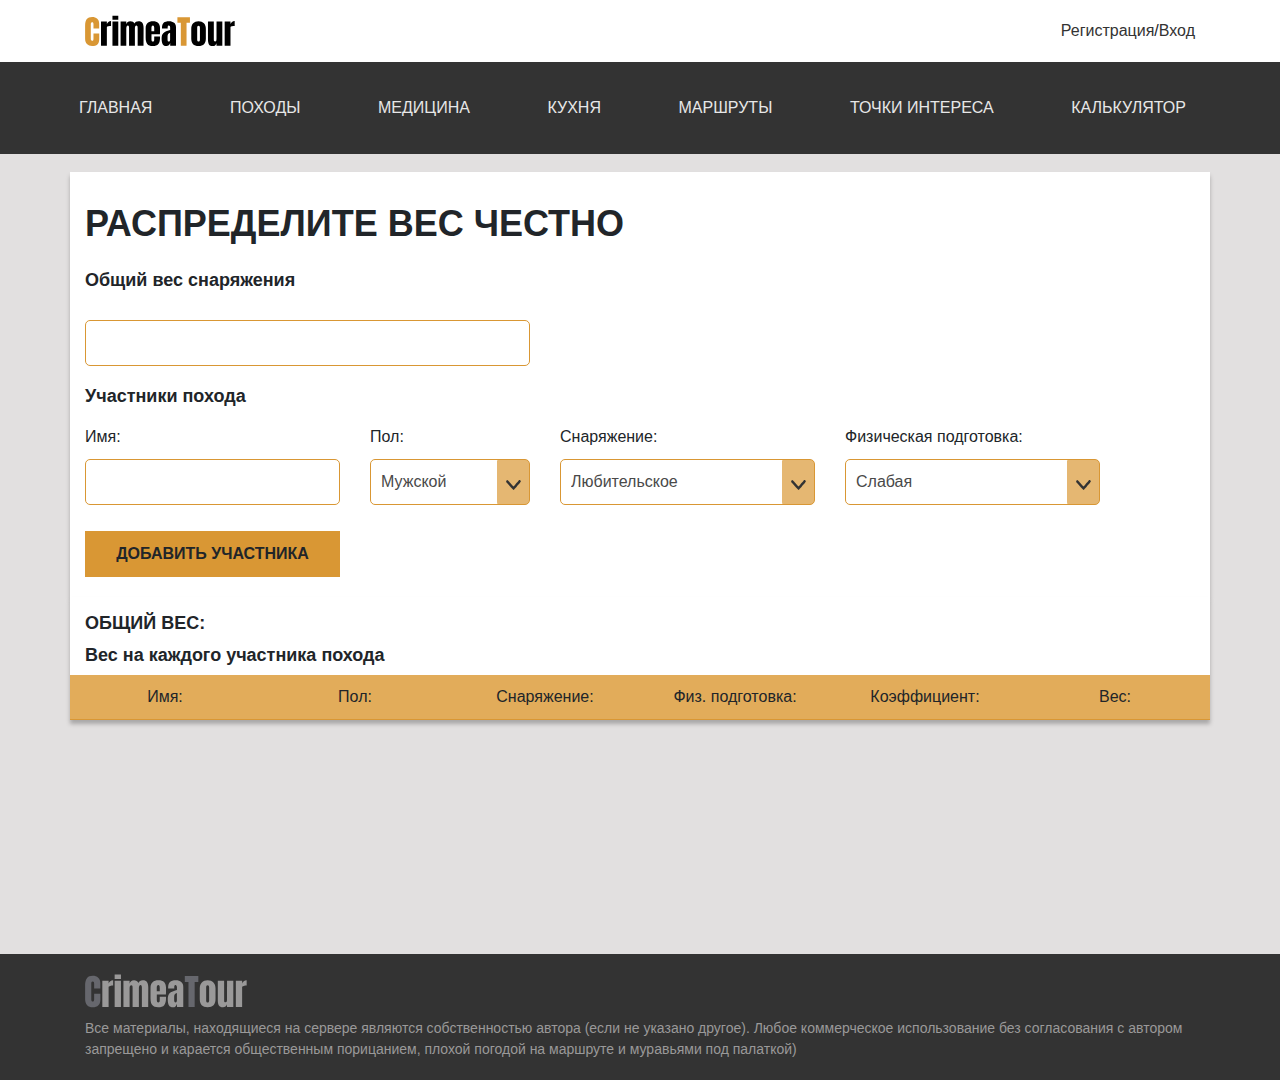
==== index.html @ c19bce81 "Update index.html" ====
<!DOCTYPE html>
<html lang="en">
<head>
    <meta charset="UTF-8">
    <meta name="viewport" content="width=device-width, initial-scale=1.0">
    <title>Document</title>
    <link href="style/bootstrap.min.css" rel="stylesheet"></link>
    <link href="style/style.css" rel="stylesheet"></link>
    
</head>
<body>
    <header>
        <div class="header">
            <div class="container">
                <div class="row header-block">
                    <div class="col-6">
                        <svg width="150" height="32">
                            <use xlink:href="img/icons.svg#logo"></use>
                        </svg>
                    </div>
                    <div class="col-6 header-link">
                        <div class="register-link">
                        <a class="register-links" href="#">Регистрация</a>
                        <span>/</span>
                        <a class="register-links" href="#">Вход</a>
                        </div>
                    </div> 
                </div>
            </div>
        </div>
        <div class="menu-bg">
                <nav class="container navbar navbar-expand-lg">
                            <button class="navbar-toggler" type="button" data-toggle="collapse" data-target="#navbarSupportedContent" aria-controls="navbarSupportedContent" aria-expanded="false" aria-label="Toggle navigation">
                            <span class="navbar-toggler-icon">
                                <svg height="20"  width="20">
                                    <use xlink:href="img/icons.svg#hamburger"></use>
                                </svg>
                            </span>
                            </button>
                        <div class="row collapse navbar-collapse" id="navbarSupportedContent"">
                            <ul class="col-md-12 menu-block navbar-nav mr-auto">
                                <li class="nav-item"><a href="#" class="menu-link nav-link">Главная</a></li>
                                <li class="nav-item"><a href="#" class="menu-link nav-link">Походы</a></li>
                                <li class="nav-item"><a href="#" class="menu-link nav-link">Медицина</a></li>
                                <li class="nav-item"><a href="#" class="menu-link nav-link">Кухня</a></li>
                                <li class="nav-item"><a href="#" class="menu-link nav-link">Маршруты</a></li>
                                <li class="nav-item"><a href="#" class="menu-link nav-link">Точки интереса</a></li>
                                <li class="nav-item"><a href="#" class="menu-link nav-link">Калькулятор</a></li>
                            </ul>
                        </div>

                </nav>
            </div>
            
        
    </header>
    <section class="content">
        <div class="container main-content">
            <form id="calc-form">
                <div class="row">
                    <div class="col-md-12">
                        <h1>Распределите вес честно</h1>
                    </div>
                </div>
                
                <div class="row input-title">
                    <div class="col-sm-12 col-lg-4">
                        <h4>Общий вес снаряжения<h4>
                    </div>
                </div>
                <div class="row">
                    <div class="col-sm-12 col-md-7 col-lg-5">
                        <input class="calc-inp" autocomplete="off" id="weight">
                    </div>
                </div>
                <div class="row input-title">
                    <div class="col-12">
                        <h4>Участники похода</h4>
                    </div>
                </div>
                <div class="row calc-unit">
                    <div class="col-sm-6 col-lg-3 input-section">
                        <span class="input-name" >Имя:</span>
                        <input class="calc-inp" id="name-inp" type="text">
                    </div>
                    <div class="col-sm-6 col-lg-2">
                        <span class="input-name">Пол:</span>
                        <div class="input-group mb-3">
                            <select class="calc-inp select" id="sexGroupSelect">
                            <option value="1.6">Мужской</option>
                            <option value="1">Женский</option>
                            </select>
                        </div>
                    </div>
                    <div class="col-sm-6 col-lg-3">
                        <span class="input-name">Снаряжение:</span>
                        <div class="input-group mb-3">
                            <select class="calc-inp select" id="equipGroupSelect">
                            <option value="0.9">Любительское</option>
                            <option value="1">Нормальное</option>
                            <option value="1.1">Профессиональное</option>
                            </select>
                        </div>
                    </div>
                    <div class="col-sm-6 col-lg-3">
                        <span class="input-name">Физическая подготовка:</span>
                        <div class="input-group mb-3">
                            <select class="calc-inp select" id="strainghtGroupSelect">

                            </select>
                        </div>
                    </div>
                </div> 
                <div class="row">
                    <div class="col-sm-6 col-lg-3">
                        <button class="btn" type="submit">Добавить участника</button>
                    </div>
                </div>
            </form>
        </div>
        <div class="container main-content">
            <div class="row">
                <div class="col-12">
                    <h4 class="total-weight">Общий вес: </h4>
                    <p class="total-weight total-weight-number"></p>
                </div>
                <div class="col-12">
                    <h4>Вес на каждого участника похода</h4>
                </div>
            </div>
            <div class="row table-header">
                <div class="col-4 col-lg-2 ">Имя:</div>
                <div class="col-lg-2 sex">Пол:</div>
                <div class="col-lg-2 equipment">Снаряжение:</div>
                <div class="col-lg-2 strength">Физ. подготовка:</div>
                <div class="col-4 col-lg-2 ">Коэффициент:</div>
                <div class="col-4 col-lg-2 weight-title">Вес:</div>
            </div>
            <div class="result">
            </div>
        </div>
    </section>
    <footer>
        <div class="container footer">
            <div class="row">
                <div class="col-2">
                    <svg width="162" height="34">
                        <use xlink:href="img/icons.svg#logo-dark"></use>
                    </svg>
                </div>
            </div>
            <div class="row">
                <div class="col-12 footer-content">
                    <span>
                        Все материалы, находящиеся на сервере являются собственностью автора (если не указано другое). Любое коммерческое использование без согласования с автором запрещено и карается общественным порицанием, плохой погодой на маршруте и муравьями под палаткой)
                    </span>
                </div>
            </div>
        </div>
    </footer>
    <script src="js/jquery.min.js"></script>
    <script src="js/bootstrap.min.js"></script>
    <script src="js/calculator.js"></script>
</body>
</html>
---- style/style.css ----
.register-link .register-links {
  color: #333333;
  text-decoration: none;
}

.register-link .register-links:hover {
  color: #D99734;
  text-decoration: underline;
}

body {
  font-size: 16px;
}

h1 {
  text-transform: uppercase;
  font-weight: bold;
  font-size: 36px;
  margin-top: 15px;
  margin-bottom: 15px;
}

h4 {
  font-size: 18px;
  font-weight: 600;
}

.header {
  padding: 15px 0;
}

.header-link {
  display: -webkit-box;
  display: -ms-flexbox;
  display: flex;
}

.register-link {
  display: -webkit-box;
  display: -ms-flexbox;
  display: flex;
  -webkit-box-align: center;
      -ms-flex-align: center;
          align-items: center;
  margin-left: auto;
}

.menu-bg {
  background-color: #333333;
}

.menu-block {
  margin: 18px 0;
  display: -webkit-box;
  display: -ms-flexbox;
  display: flex;
  -webkit-box-pack: justify;
      -ms-flex-pack: justify;
          justify-content: space-between;
}

.menu-block a {
  color: #E7E7E7;
  text-transform: uppercase;
}

.menu-block a:hover {
  color: #D99734;
  text-decoration: none;
}

.content {
  background-color: #E2E0E0;
  padding: 18px 0;
  min-height: 800px;
  height: 100%;
}

.main-content {
  background-color: #fff;
  -webkit-box-shadow: 0px 4px 4px rgba(0, 0, 0, 0.25);
          box-shadow: 0px 4px 4px rgba(0, 0, 0, 0.25);
  padding-top: 15px;
}

.text-inp {
  min-width: 160px;
}

.calc-inp {
  padding: 10px;
  width: 100%;
  border: 1px solid #D99734;
  border-radius: 5px;
  outline: none;
  color: #494949;
  margin-top: 10px;
  margin-bottom: 10px;
}

.select {
  -webkit-appearance: none;
  -moz-appearance: none;
  -ms-appearance: none;
  background: url(../img/dropdown.png) no-repeat right center;
  padding: 10px;
  width: 100%;
  border: 1px solid #D99734;
  border-radius: 5px;
  outline: none;
  color: #494949;
  margin-top: 10px;
  margin-bottom: 10px;
}

.input-title {
  font-weight: 600;
  font-size: 18px;
  padding: 10px 0;
}

.btn {
  padding: 10px 20px;
  width: 100%;
  border-radius: 0;
  background-color: #D99734;
  text-transform: uppercase;
  font-weight: 600;
  margin-bottom: 20px;
}

.btn:hover {
  background-color: #E2AC5A;
}

.table-header {
  text-align: center;
  border-bottom: 1px solid #D99734;
  background-color: #E2AC5A;
  padding: 10px 0;
}

.person-result {
  padding: 10px 0;
  text-align: center;
  border-bottom: 1px solid #D99734;
}

.total-weight {
  font-weight: bold;
  text-transform: uppercase;
  margin-bottom: 10px;
  display: inline-block;
}

footer {
  padding: 20px 0;
  background-color: #333333;
}

.footer-content {
  color: #9A9999;
  font-size: 14px;
  margin-top: 10px;
}

.delete-btn {
  cursor: pointer;
  display: -webkit-box;
  display: -ms-flexbox;
  display: flex;
}

.column {
  display: -webkit-box;
  display: -ms-flexbox;
  display: flex;
  -webkit-box-align: center;
      -ms-flex-align: center;
          align-items: center;
  -ms-flex-pack: distribute;
      justify-content: space-around;
}

.no-display {
  display: none;
}
/*# sourceMappingURL=style.css.map */
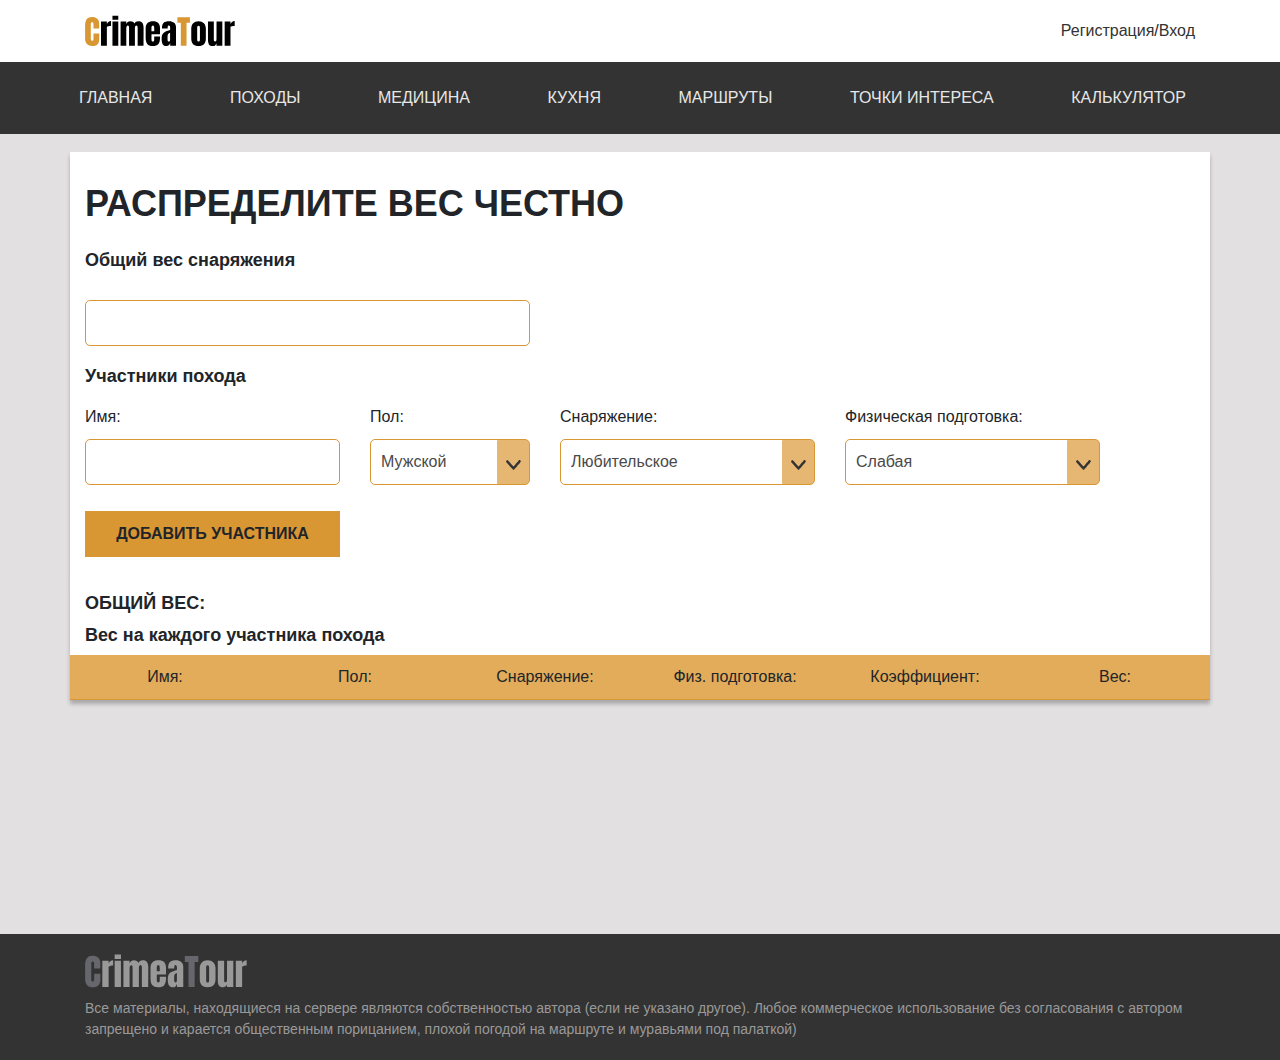
==== commit 36fb2a34: "Update index.html" ====
--- a/index.html
+++ b/index.html
@@ -3,7 +3,7 @@
 <head>
     <meta charset="UTF-8">
     <meta name="viewport" content="width=device-width, initial-scale=1.0">
-    <title>Document</title>
+    <title>Калькулятор</title>
     <link href="style/bootstrap.min.css" rel="stylesheet"></link>
     <link href="style/style.css" rel="stylesheet"></link>
     
--- a/style/style.css
+++ b/style/style.css
@@ -50,7 +50,7 @@
 }
 
 .menu-block {
-  margin: 18px 0;
+  margin: 8px 0;
   display: -webkit-box;
   display: -ms-flexbox;
   display: flex;
@@ -185,4 +185,41 @@
 .no-display {
   display: none;
 }
+
+.nav-item {
+  text-align: center;
+}
+
+.navbar-toggler-icon {
+  fill: #fff;
+}
+
+.navbar-toggler:focus {
+  outline: none;
+}
+
+.navbar {
+  min-height: 72px;
+}
+
+@media (max-width: 991.98px) {
+  .container {
+    width: 100%;
+    margin-right: auto;
+    margin-left: auto;
+    max-width: 991.98px;
+  }
+  .content {
+    padding-top: 0;
+  }
+  .sex {
+    display: none;
+  }
+  .equipment {
+    display: none;
+  }
+  .strength {
+    display: none;
+  }
+}
 /*# sourceMappingURL=style.css.map */
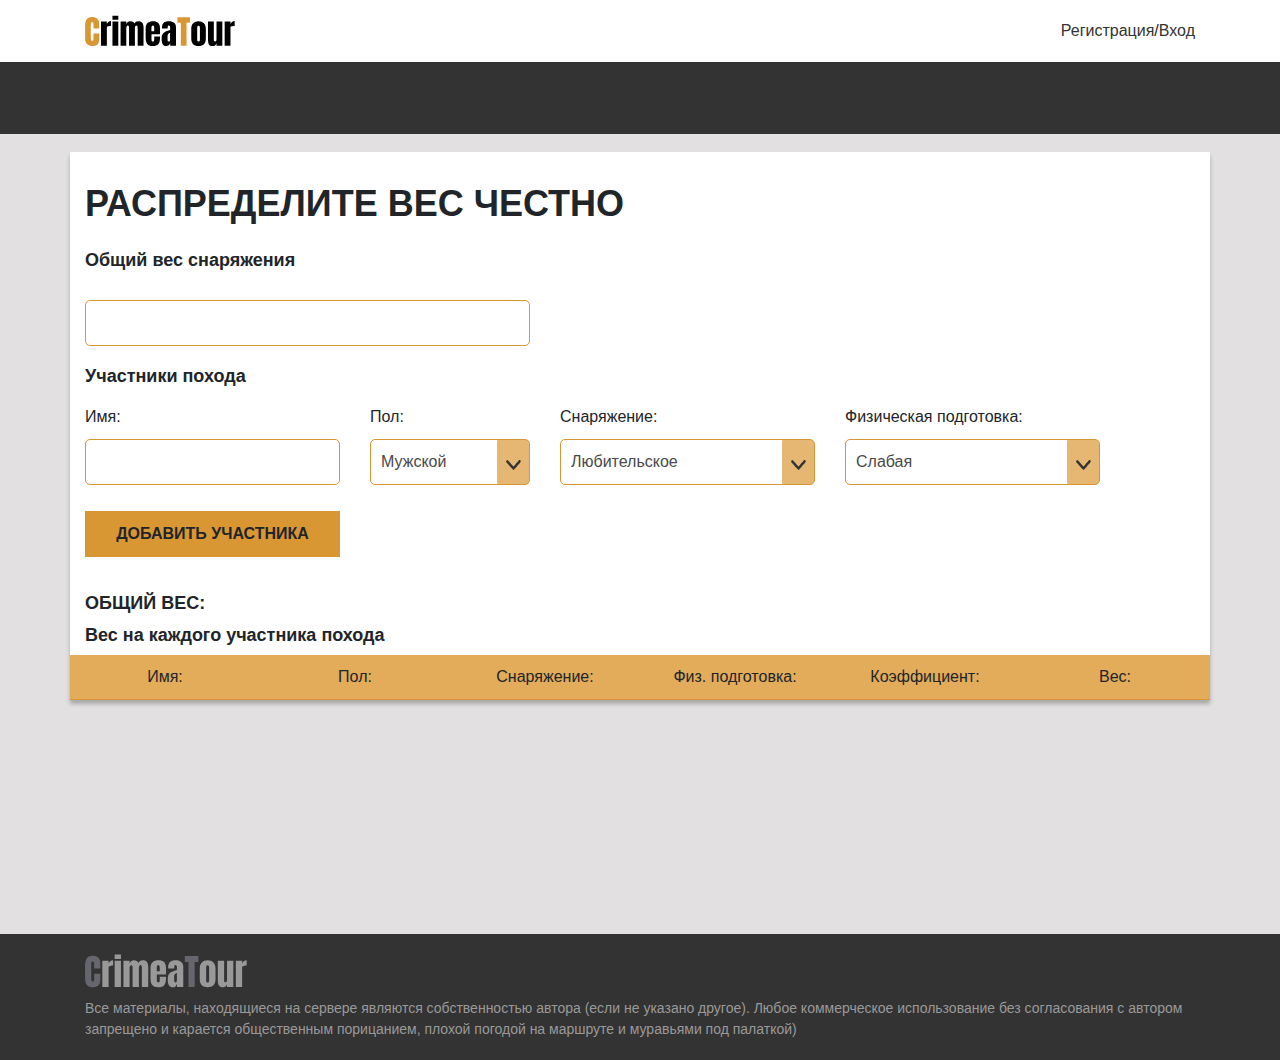
==== commit 3f97e8e0: "Update index.html" ====
--- a/index.html
+++ b/index.html
@@ -32,9 +32,7 @@
                 <nav class="container navbar navbar-expand-lg">
                             <button class="navbar-toggler" type="button" data-toggle="collapse" data-target="#navbarSupportedContent" aria-controls="navbarSupportedContent" aria-expanded="false" aria-label="Toggle navigation">
                             <span class="navbar-toggler-icon">
-                                <svg height="20"  width="20">
-                                    <use xlink:href="img/icons.svg#hamburger"></use>
-                                </svg>
+                                <svg id="Layer_1" enable-background="new 0 0 512 512" height="20" viewBox="0 0 512 512" width="20" xmlns="http://www.w3.org/2000/svg"><path d="m464.883 64.267h-417.766c-25.98 0-47.117 21.136-47.117 47.149 0 25.98 21.137 47.117 47.117 47.117h417.766c25.98 0 47.117-21.137 47.117-47.117 0-26.013-21.137-47.149-47.117-47.149z"/><path d="m464.883 208.867h-417.766c-25.98 0-47.117 21.136-47.117 47.149 0 25.98 21.137 47.117 47.117 47.117h417.766c25.98 0 47.117-21.137 47.117-47.117 0-26.013-21.137-47.149-47.117-47.149z"/><path d="m464.883 353.467h-417.766c-25.98 0-47.117 21.137-47.117 47.149 0 25.98 21.137 47.117 47.117 47.117h417.766c25.98 0 47.117-21.137 47.117-47.117 0-26.012-21.137-47.149-47.117-47.149z/></svg>
                             </span>
                             </button>
                         <div class="row collapse navbar-collapse" id="navbarSupportedContent"">
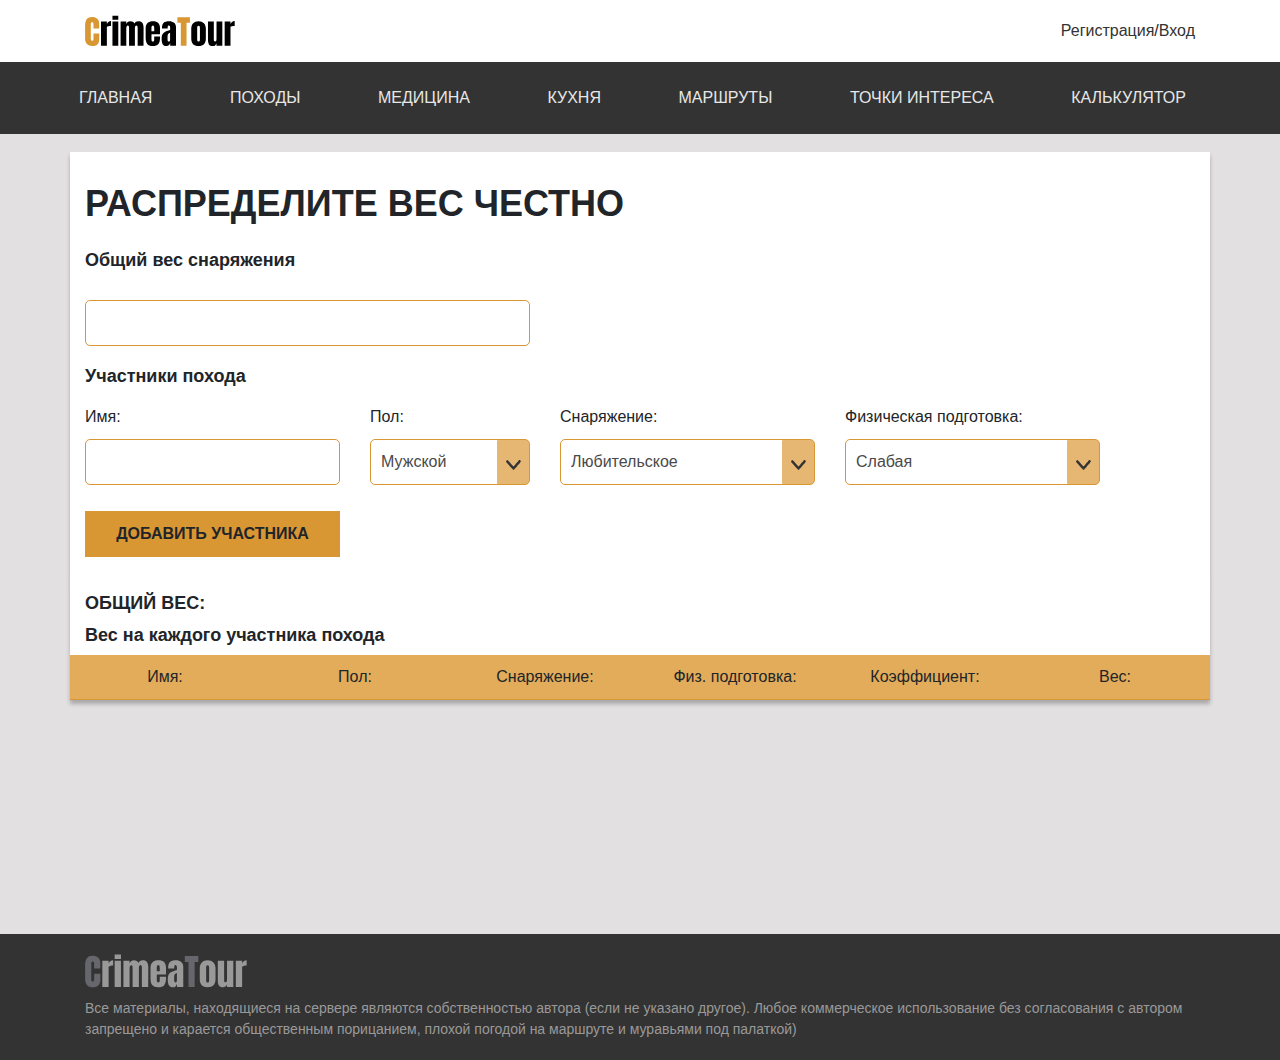
==== commit 006538c3: "Update index.html" ====
--- a/index.html
+++ b/index.html
@@ -32,7 +32,7 @@
                 <nav class="container navbar navbar-expand-lg">
                             <button class="navbar-toggler" type="button" data-toggle="collapse" data-target="#navbarSupportedContent" aria-controls="navbarSupportedContent" aria-expanded="false" aria-label="Toggle navigation">
                             <span class="navbar-toggler-icon">
-                                <svg id="Layer_1" enable-background="new 0 0 512 512" height="20" viewBox="0 0 512 512" width="20" xmlns="http://www.w3.org/2000/svg"><path d="m464.883 64.267h-417.766c-25.98 0-47.117 21.136-47.117 47.149 0 25.98 21.137 47.117 47.117 47.117h417.766c25.98 0 47.117-21.137 47.117-47.117 0-26.013-21.137-47.149-47.117-47.149z"/><path d="m464.883 208.867h-417.766c-25.98 0-47.117 21.136-47.117 47.149 0 25.98 21.137 47.117 47.117 47.117h417.766c25.98 0 47.117-21.137 47.117-47.117 0-26.013-21.137-47.149-47.117-47.149z"/><path d="m464.883 353.467h-417.766c-25.98 0-47.117 21.137-47.117 47.149 0 25.98 21.137 47.117 47.117 47.117h417.766c25.98 0 47.117-21.137 47.117-47.117 0-26.012-21.137-47.149-47.117-47.149z/></svg>
+                                <svg id="Layer_1" enable-background="new 0 0 512 512" height="20" viewBox="0 0 512 512" width="20" xmlns="http://www.w3.org/2000/svg"><path d="m464.883 64.267h-417.766c-25.98 0-47.117 21.136-47.117 47.149 0 25.98 21.137 47.117 47.117 47.117h417.766c25.98 0 47.117-21.137 47.117-47.117 0-26.013-21.137-47.149-47.117-47.149z"/><path d="m464.883 208.867h-417.766c-25.98 0-47.117 21.136-47.117 47.149 0 25.98 21.137 47.117 47.117 47.117h417.766c25.98 0 47.117-21.137 47.117-47.117 0-26.013-21.137-47.149-47.117-47.149z"/><path d="m464.883 353.467h-417.766c-25.98 0-47.117 21.137-47.117 47.149 0 25.98 21.137 47.117 47.117 47.117h417.766c25.98 0 47.117-21.137 47.117-47.117 0-26.012-21.137-47.149-47.117-47.149z"/></svg>
                             </span>
                             </button>
                         <div class="row collapse navbar-collapse" id="navbarSupportedContent"">
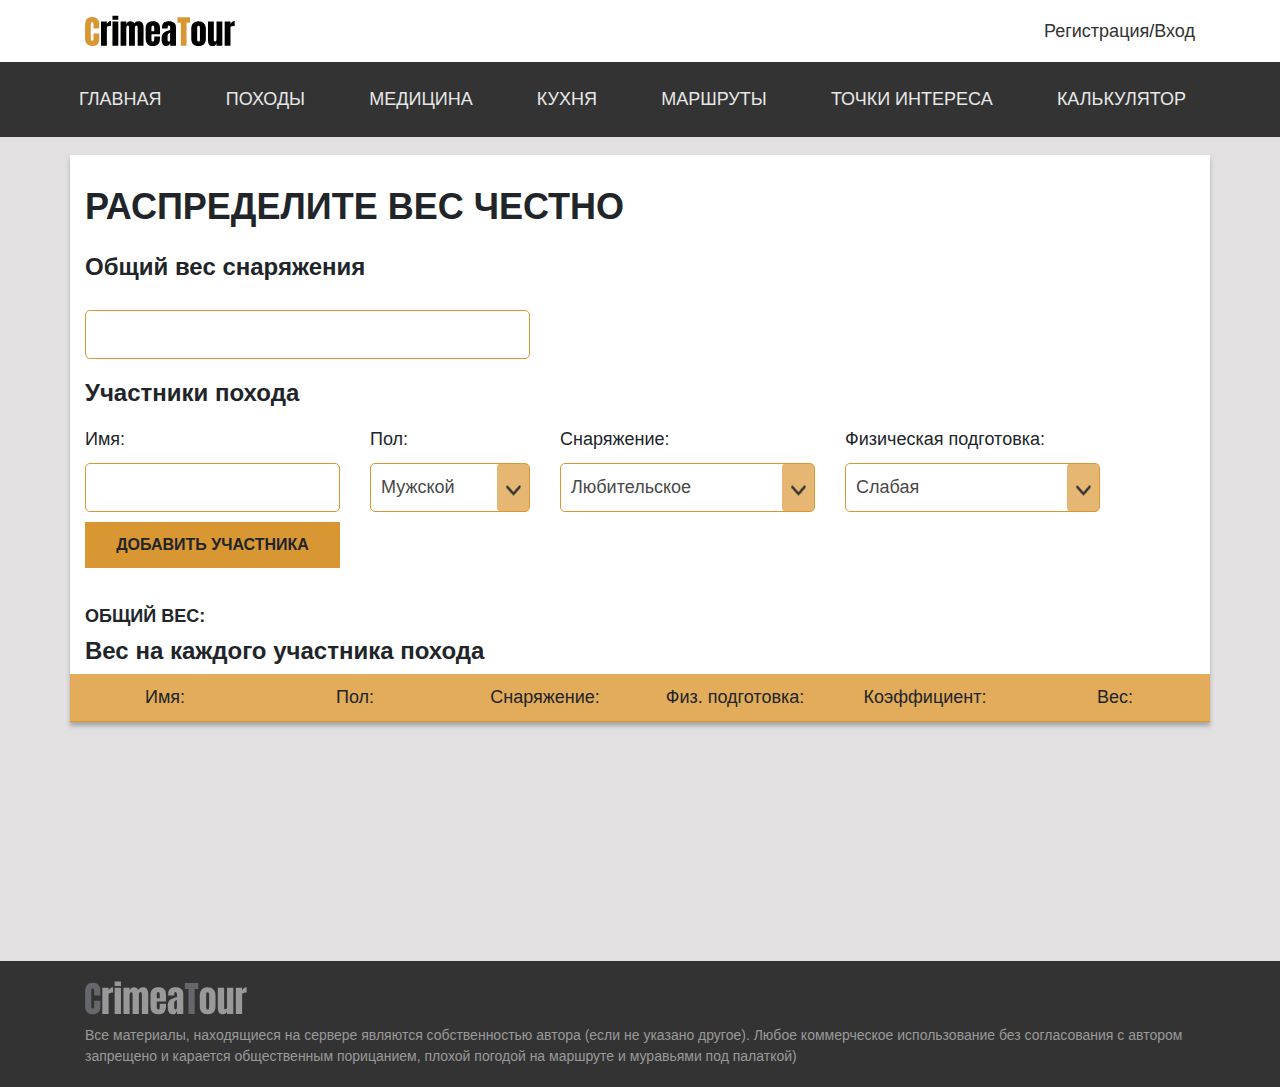
==== commit cadeb4d1: "Rename calculator.html to index.html" ====
--- a/index.html
+++ b/index.html
@@ -1,163 +1,162 @@
-<!DOCTYPE html>
-<html lang="en">
-<head>
-    <meta charset="UTF-8">
-    <meta name="viewport" content="width=device-width, initial-scale=1.0">
-    <title>Калькулятор</title>
-    <link href="style/bootstrap.min.css" rel="stylesheet"></link>
-    <link href="style/style.css" rel="stylesheet"></link>
-    
-</head>
-<body>
-    <header>
-        <div class="header">
-            <div class="container">
-                <div class="row header-block">
-                    <div class="col-6">
-                        <svg width="150" height="32">
-                            <use xlink:href="img/icons.svg#logo"></use>
-                        </svg>
-                    </div>
-                    <div class="col-6 header-link">
-                        <div class="register-link">
-                        <a class="register-links" href="#">Регистрация</a>
-                        <span>/</span>
-                        <a class="register-links" href="#">Вход</a>
-                        </div>
-                    </div> 
-                </div>
-            </div>
-        </div>
-        <div class="menu-bg">
-                <nav class="container navbar navbar-expand-lg">
-                            <button class="navbar-toggler" type="button" data-toggle="collapse" data-target="#navbarSupportedContent" aria-controls="navbarSupportedContent" aria-expanded="false" aria-label="Toggle navigation">
-                            <span class="navbar-toggler-icon">
-                                <svg id="Layer_1" enable-background="new 0 0 512 512" height="20" viewBox="0 0 512 512" width="20" xmlns="http://www.w3.org/2000/svg"><path d="m464.883 64.267h-417.766c-25.98 0-47.117 21.136-47.117 47.149 0 25.98 21.137 47.117 47.117 47.117h417.766c25.98 0 47.117-21.137 47.117-47.117 0-26.013-21.137-47.149-47.117-47.149z"/><path d="m464.883 208.867h-417.766c-25.98 0-47.117 21.136-47.117 47.149 0 25.98 21.137 47.117 47.117 47.117h417.766c25.98 0 47.117-21.137 47.117-47.117 0-26.013-21.137-47.149-47.117-47.149z"/><path d="m464.883 353.467h-417.766c-25.98 0-47.117 21.137-47.117 47.149 0 25.98 21.137 47.117 47.117 47.117h417.766c25.98 0 47.117-21.137 47.117-47.117 0-26.012-21.137-47.149-47.117-47.149z"/></svg>
-                            </span>
-                            </button>
-                        <div class="row collapse navbar-collapse" id="navbarSupportedContent"">
-                            <ul class="col-md-12 menu-block navbar-nav mr-auto">
-                                <li class="nav-item"><a href="#" class="menu-link nav-link">Главная</a></li>
-                                <li class="nav-item"><a href="#" class="menu-link nav-link">Походы</a></li>
-                                <li class="nav-item"><a href="#" class="menu-link nav-link">Медицина</a></li>
-                                <li class="nav-item"><a href="#" class="menu-link nav-link">Кухня</a></li>
-                                <li class="nav-item"><a href="#" class="menu-link nav-link">Маршруты</a></li>
-                                <li class="nav-item"><a href="#" class="menu-link nav-link">Точки интереса</a></li>
-                                <li class="nav-item"><a href="#" class="menu-link nav-link">Калькулятор</a></li>
-                            </ul>
-                        </div>
-
-                </nav>
-            </div>
-            
-        
-    </header>
-    <section class="content">
-        <div class="container main-content">
-            <form id="calc-form">
-                <div class="row">
-                    <div class="col-md-12">
-                        <h1>Распределите вес честно</h1>
-                    </div>
-                </div>
-                
-                <div class="row input-title">
-                    <div class="col-sm-12 col-lg-4">
-                        <h4>Общий вес снаряжения<h4>
-                    </div>
-                </div>
-                <div class="row">
-                    <div class="col-sm-12 col-md-7 col-lg-5">
-                        <input class="calc-inp" autocomplete="off" id="weight">
-                    </div>
-                </div>
-                <div class="row input-title">
-                    <div class="col-12">
-                        <h4>Участники похода</h4>
-                    </div>
-                </div>
-                <div class="row calc-unit">
-                    <div class="col-sm-6 col-lg-3 input-section">
-                        <span class="input-name" >Имя:</span>
-                        <input class="calc-inp" id="name-inp" type="text">
-                    </div>
-                    <div class="col-sm-6 col-lg-2">
-                        <span class="input-name">Пол:</span>
-                        <div class="input-group mb-3">
-                            <select class="calc-inp select" id="sexGroupSelect">
-                            <option value="1.6">Мужской</option>
-                            <option value="1">Женский</option>
-                            </select>
-                        </div>
-                    </div>
-                    <div class="col-sm-6 col-lg-3">
-                        <span class="input-name">Снаряжение:</span>
-                        <div class="input-group mb-3">
-                            <select class="calc-inp select" id="equipGroupSelect">
-                            <option value="0.9">Любительское</option>
-                            <option value="1">Нормальное</option>
-                            <option value="1.1">Профессиональное</option>
-                            </select>
-                        </div>
-                    </div>
-                    <div class="col-sm-6 col-lg-3">
-                        <span class="input-name">Физическая подготовка:</span>
-                        <div class="input-group mb-3">
-                            <select class="calc-inp select" id="strainghtGroupSelect">
-
-                            </select>
-                        </div>
-                    </div>
-                </div> 
-                <div class="row">
-                    <div class="col-sm-6 col-lg-3">
-                        <button class="btn" type="submit">Добавить участника</button>
-                    </div>
-                </div>
-            </form>
-        </div>
-        <div class="container main-content">
-            <div class="row">
-                <div class="col-12">
-                    <h4 class="total-weight">Общий вес: </h4>
-                    <p class="total-weight total-weight-number"></p>
-                </div>
-                <div class="col-12">
-                    <h4>Вес на каждого участника похода</h4>
-                </div>
-            </div>
-            <div class="row table-header">
-                <div class="col-4 col-lg-2 ">Имя:</div>
-                <div class="col-lg-2 sex">Пол:</div>
-                <div class="col-lg-2 equipment">Снаряжение:</div>
-                <div class="col-lg-2 strength">Физ. подготовка:</div>
-                <div class="col-4 col-lg-2 ">Коэффициент:</div>
-                <div class="col-4 col-lg-2 weight-title">Вес:</div>
-            </div>
-            <div class="result">
-            </div>
-        </div>
-    </section>
-    <footer>
-        <div class="container footer">
-            <div class="row">
-                <div class="col-2">
-                    <svg width="162" height="34">
-                        <use xlink:href="img/icons.svg#logo-dark"></use>
-                    </svg>
-                </div>
-            </div>
-            <div class="row">
-                <div class="col-12 footer-content">
-                    <span>
-                        Все материалы, находящиеся на сервере являются собственностью автора (если не указано другое). Любое коммерческое использование без согласования с автором запрещено и карается общественным порицанием, плохой погодой на маршруте и муравьями под палаткой)
-                    </span>
-                </div>
-            </div>
-        </div>
-    </footer>
-    <script src="js/jquery.min.js"></script>
-    <script src="js/bootstrap.min.js"></script>
-    <script src="js/calculator.js"></script>
-</body>
-</html>
+<!DOCTYPE html>
+<html lang="en">
+<head>
+    <meta charset="UTF-8">
+    <meta name="viewport" content="width=device-width, initial-scale=1.0">
+    <title>Калькулятор</title>
+    <link href="style/bootstrap.min.css" rel="stylesheet"></link>
+    <link href="style/style.css" rel="stylesheet"></link>
+    
+</head>
+<body>
+    <header>
+        <div class="header">
+            <div class="container">
+                <div class="row header-block">
+                    <div class="col-6">
+                        <svg width="150" height="32">
+                            <use xlink:href="img/icons.svg#logo"></use>
+                        </svg>
+                    </div>
+                    <div class="col-6 header-link">
+                        <div class="register-link">
+                        <a class="register-links" href="#">Регистрация</a>
+                        <span>/</span>
+                        <a class="register-links" href="#">Вход</a>
+                        </div>
+                    </div> 
+                </div>
+            </div>
+        </div>
+        <div class="menu-bg">
+            <nav class="container navbar navbar-expand-lg">
+                <button class="navbar-toggler" type="button" data-toggle="collapse" data-target="#navbarSupportedContent" aria-controls="navbarSupportedContent" aria-expanded="false" aria-label="Toggle navigation">
+                    <span class="navbar-toggler-icon">
+                            <svg height="20"  width="20">
+                                <use xlink:href="img/icons.svg#hamburger"></use>
+                            </svg>
+                    </span>
+                        </button>
+                <div class="row collapse navbar-collapse" id="navbarSupportedContent"">
+                    <ul class="col-md-12 menu-block navbar-nav mr-auto">
+                        <li class="nav-item"><a href="main-page.html" class="menu-link nav-link">Главная</a></li>
+                        <li class="nav-item"><a href="camp.html" class="menu-link nav-link">Походы</a></li>
+                        <li class="nav-item"><a href="medicine.html" class="menu-link nav-link">Медицина</a></li>
+                        <li class="nav-item"><a href="food.html" class="menu-link nav-link">Кухня</a></li>
+                        <li class="nav-item"><a href="track.html" class="menu-link nav-link">Маршруты</a></li>
+                        <li class="nav-item"><a href="keypoints.html" class="menu-link nav-link">Точки интереса</a></li>
+                        <li class="nav-item"><a href="#" class="menu-link nav-link">Калькулятор</a></li>
+                    </ul>
+                </div>
+            </nav>
+        </div>
+    </header>
+    <section class="content">
+        <div class="container main-content">
+            <form id="calc-form">
+                <div class="row">
+                    <div class="col-md-12">
+                        <h1>Распределите вес честно</h1>
+                    </div>
+                </div>
+                
+                <div class="row input-title">
+                    <div class="col-sm-12 col-lg-4">
+                        <h4>Общий вес снаряжения<h4>
+                    </div>
+                </div>
+                <div class="row">
+                    <div class="col-sm-12 col-md-7 col-lg-5">
+                        <input class="calc-inp" autocomplete="off" id="weight">
+                    </div>
+                </div>
+                <div class="row input-title">
+                    <div class="col-12">
+                        <h4>Участники похода</h4>
+                    </div>
+                </div>
+                <div class="row calc-unit">
+                    <div class="col-sm-6 col-lg-3 input-section">
+                        <span class="input-name" >Имя:</span>
+                        <input class="calc-inp" id="name-inp" type="text">
+                    </div>
+                    <div class="col-sm-6 col-lg-2">
+                        <span class="input-name">Пол:</span>
+                        <div class="input-group mb-3">
+                            <select class="calc-inp select" id="sexGroupSelect">
+                            <option value="1.6">Мужской</option>
+                            <option value="1">Женский</option>
+                            </select>
+                        </div>
+                    </div>
+                    <div class="col-sm-6 col-lg-3">
+                        <span class="input-name">Снаряжение:</span>
+                        <div class="input-group mb-3">
+                            <select class="calc-inp select" id="equipGroupSelect">
+                            <option value="0.9">Любительское</option>
+                            <option value="1">Нормальное</option>
+                            <option value="1.1">Профессиональное</option>
+                            </select>
+                        </div>
+                    </div>
+                    <div class="col-sm-6 col-lg-3">
+                        <span class="input-name">Физическая подготовка:</span>
+                        <div class="input-group mb-3">
+                            <select class="calc-inp select" id="strainghtGroupSelect">
+
+                            </select>
+                        </div>
+                    </div>
+                </div> 
+                <div class="row">
+                    <div class="col-sm-6 col-lg-3">
+                        <button class="btn" type="submit">Добавить участника</button>
+                    </div>
+                </div>
+            </form>
+        </div>
+        <div class="container main-content">
+            <div class="row">
+                <div class="col-12">
+                    <h4 class="total-weight">Общий вес: </h4>
+                    <p class="total-weight total-weight-number"></p>
+                </div>
+                <div class="col-12">
+                    <h4>Вес на каждого участника похода</h4>
+                </div>
+            </div>
+            <div class="row table-header">
+                <div class="col-4 col-lg-2 ">Имя:</div>
+                <div class="col-lg-2 sex">Пол:</div>
+                <div class="col-lg-2 equipment">Снаряжение:</div>
+                <div class="col-lg-2 strength">Физ. подготовка:</div>
+                <div class="col-4 col-lg-2 ">Коэффициент:</div>
+                <div class="col-4 col-lg-2 weight-title">Вес:</div>
+            </div>
+            <div class="result">
+            </div>
+        </div>
+    </section>
+    <footer>
+        <div class="container footer">
+            <div class="row">
+                <div class="col-2">
+                    <svg width="162" height="34">
+                        <use xlink:href="img/icons.svg#logo-dark"></use>
+                    </svg>
+                </div>
+            </div>
+            <div class="row">
+                <div class="col-12 footer-content">
+                    <span>
+                        Все материалы, находящиеся на сервере являются собственностью автора (если не указано другое). Любое коммерческое использование без согласования с автором запрещено и карается общественным порицанием, плохой погодой на маршруте и муравьями под палаткой)
+                    </span>
+                </div>
+            </div>
+        </div>
+    </footer>
+    <script src="js/jquery.min.js"></script>
+    <script src="js/bootstrap.min.js"></script>
+    <script src="js/calculator.js"></script>
+</body>
+</html>
--- a/style/style.css
+++ b/style/style.css
@@ -3,13 +3,13 @@
   text-decoration: none;
 }
 
-.register-link .register-links:hover {
+.register-link .register-links:hover, .card-link {
   color: #D99734;
-  text-decoration: underline;
 }
 
 body {
-  font-size: 16px;
+  font-size: 18px;
+  background-color: #E2E0E0;
 }
 
 h1 {
@@ -21,12 +21,13 @@
 }
 
 h4 {
-  font-size: 18px;
+  font-size: 24px;
   font-weight: 600;
 }
 
 .header {
   padding: 15px 0;
+  background-color: #fff;
 }
 
 .header-link {
@@ -69,8 +70,23 @@
   text-decoration: none;
 }
 
+.nav-item {
+  text-align: center;
+}
+
+.navbar-toggler-icon {
+  fill: #fff;
+}
+
+.navbar-toggler:focus {
+  outline: none;
+}
+
+.navbar {
+  min-height: 72px;
+}
+
 .content {
-  background-color: #E2E0E0;
   padding: 18px 0;
   min-height: 800px;
   height: 100%;
@@ -151,17 +167,7 @@
   text-transform: uppercase;
   margin-bottom: 10px;
   display: inline-block;
-}
-
-footer {
-  padding: 20px 0;
-  background-color: #333333;
-}
-
-.footer-content {
-  color: #9A9999;
-  font-size: 14px;
-  margin-top: 10px;
+  font-size: 18px;
 }
 
 .delete-btn {
@@ -186,20 +192,215 @@
   display: none;
 }
 
-.nav-item {
-  text-align: center;
-}
-
-.navbar-toggler-icon {
-  fill: #fff;
-}
-
-.navbar-toggler:focus {
-  outline: none;
-}
-
-.navbar {
-  min-height: 72px;
+footer {
+  padding: 20px 0;
+  background-color: #333333;
+  margin-top: 24px;
+}
+
+.footer-content {
+  color: #9A9999;
+  font-size: 14px;
+  margin-top: 10px;
+}
+
+.container-fluid {
+  padding: 0;
+}
+
+.main-slider {
+  opacity: .99;
+}
+
+.slider-description {
+  color: #fff;
+  position: absolute;
+  top: 20%;
+  left: 55%;
+  font-size: 24px;
+  max-width: 470px;
+}
+
+.slider-description-left {
+  color: #fff;
+  position: absolute;
+  top: 20%;
+  right: 50%;
+  font-size: 24px;
+  max-width: 470px;
+}
+
+.slide-title {
+  text-transform: none;
+  margin-top: 50px;
+  margin-bottom: 25px;
+}
+
+.slide-btn {
+  max-width: 260px;
+}
+
+.slide {
+  position: relative;
+  height: 650px;
+  width: 100%;
+}
+
+.slide img {
+  width: 100%;
+  height: 100%;
+  -o-object-fit: cover;
+     object-fit: cover;
+}
+
+.carousel-item {
+  height: 650px;
+}
+
+.main-page-container {
+  padding-top: 0;
+  margin-top: -40px;
+  position: relative;
+}
+
+.main-page-content {
+  background-color: #fff;
+  -webkit-box-shadow: 0px 4px 4px rgba(0, 0, 0, 0.25);
+          box-shadow: 0px 4px 4px rgba(0, 0, 0, 0.25);
+}
+
+.title {
+  padding-top: 24px;
+  padding-bottom: 24px;
+  padding-left: 24px;
+  line-height: 33px;
+  border-bottom: 1px solid #66676D;
+}
+
+.title-text {
+  font-size: 24px;
+  margin-bottom: 0;
+}
+
+.artic-itm-hor {
+  padding: 50px 24px;
+}
+
+.artic-itm-hor .artic-title {
+  margin-bottom: 14px;
+  text-transform: uppercase;
+  font-size: 36px;
+  font-weight: bold;
+}
+
+.artic-itm-hor .artic-date {
+  font-weight: 600;
+}
+
+.artic-itm-hor img {
+  width: 100%;
+  height: 100%;
+  max-height: 300px;
+  -o-object-fit: cover;
+     object-fit: cover;
+}
+
+.artic-img {
+  overflow: hidden;
+}
+
+.artic-img img {
+  -webkit-transition: -webkit-transform 1s;
+  transition: -webkit-transform 1s;
+  transition: transform 1s;
+  transition: transform 1s, -webkit-transform 1s;
+}
+
+.artic-img:hover img {
+  cursor: pointer;
+  -webkit-transform: scale(1.1);
+          transform: scale(1.1);
+}
+
+.artic-itm-col {
+  padding: 50px 24px;
+  height: 100%;
+}
+
+.artic-itm-col .artic-text {
+  margin-top: 35px;
+}
+
+.artic-itm-col img {
+  width: 100%;
+  height: 100%;
+  max-height: 360px;
+  -o-object-fit: cover;
+     object-fit: cover;
+}
+
+.artic-itm-col:hover img {
+  cursor: pointer;
+}
+
+.artic-description {
+  color: #66676D;
+}
+
+.card-link:hover {
+  text-decoration: underline;
+  color: #333333;
+}
+
+.card {
+  border: none;
+}
+
+.mb-3 {
+  margin-bottom: 0 !important;
+}
+
+.galery {
+  padding-top: 30px;
+  padding-bottom: 30px;
+  display: -webkit-box;
+  display: -ms-flexbox;
+  display: flex;
+  -ms-flex-wrap: wrap;
+      flex-wrap: wrap;
+  -webkit-box-orient: vertical;
+  -webkit-box-direction: normal;
+      -ms-flex-direction: column;
+          flex-direction: column;
+  -ms-flex-flow: row wrap;
+      flex-flow: row wrap;
+}
+
+.galery div {
+  -webkit-box-flex: 1;
+      -ms-flex: auto;
+          flex: auto;
+  height: auto;
+  margin: 9px;
+}
+
+.galery div img {
+  width: 100%;
+  height: 100%;
+  -o-object-fit: cover;
+     object-fit: cover;
+}
+
+.galery:hover img {
+  opacity: 0.3;
+  -webkit-transition: .8s opacity;
+  transition: .8s opacity;
+}
+
+.galery:hover img:hover {
+  opacity: 1;
+  -webkit-transition: .8s opacity;
+  transition: .8s opacity;
 }
 
 @media (max-width: 991.98px) {
@@ -221,5 +422,59 @@
   .strength {
     display: none;
   }
+  .slider-description {
+    padding-left: 10%;
+    padding-right: 10%;
+    color: #fff;
+    position: absolute;
+    top: 30%;
+    text-align: center;
+    width: 100%;
+    left: 0;
+    max-width: 991px;
+  }
+  .slider-description-left {
+    padding-left: 10%;
+    padding-right: 10%;
+    color: #fff;
+    position: absolute;
+    top: 30%;
+    width: 100%;
+    max-width: 991px;
+    right: 0;
+    text-align: center;
+  }
+}
+
+@media (max-width: 575.98px) {
+  .slider-description {
+    padding-left: 20%;
+    padding-right: 20%;
+    font-size: 18px;
+  }
+  .slider-description h1 {
+    font-size: 24px;
+  }
+  .slider-description-left {
+    font-size: 18px;
+    padding-left: 20%;
+    padding-right: 20%;
+  }
+  .slider-description-left h1 {
+    font-size: 24px;
+  }
+  .artic-itm-hor {
+    -webkit-box-orient: vertical;
+    -webkit-box-direction: normal;
+        -ms-flex-direction: column;
+            flex-direction: column;
+  }
+  .card {
+    padding-left: 0;
+    padding-right: 0;
+  }
+  .galery div {
+    margin: 0;
+  }
 }
 /*# sourceMappingURL=style.css.map */
